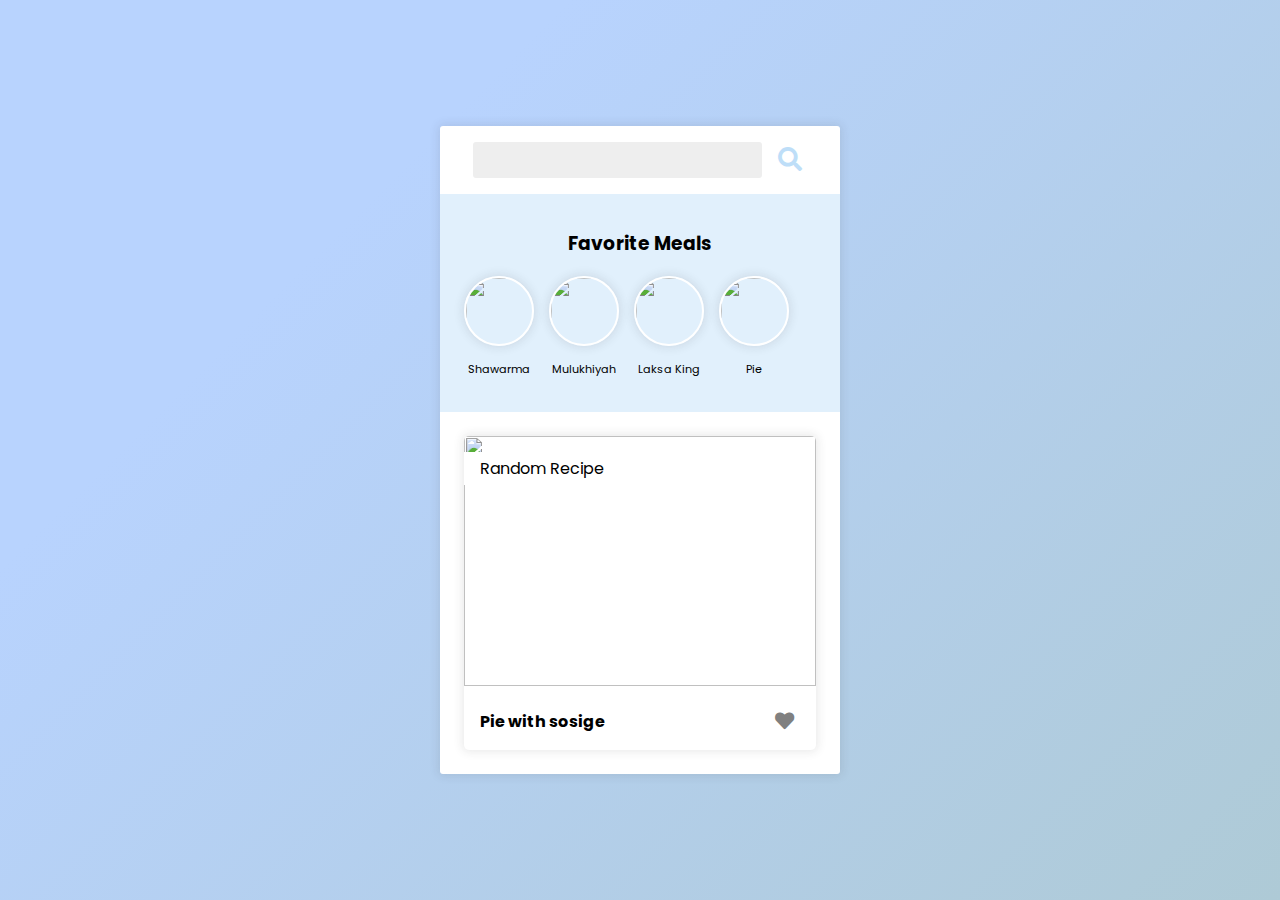
==== recipe-app/index.html @ c6592b8c "create html & style for recipe-app" ====
<!DOCTYPE html>
<html lang="en">
<head>
    <meta charset="UTF-8">
    <meta name="viewport" content="width=device-width, initial-scale=1.0">
    <title>Recipes App</title>
    <link rel="stylesheet" href="https://cdnjs.cloudflare.com/ajax/libs/font-awesome/5.14.0/css/all.min.css">
    <link rel="stylesheet" href="style.css">
    <script src="script.js" defer></script>
</head>
<body>
    <div class="mobile-container">
        <header>
            <input type="text" >
            <button id="search"><i class="fas fa-search"></i></button>
        </header>
        <div class="fav-container">
            <h3>Favorite Meals</h3>
            <ul class="fav-meals"> 
                <li><img src="https://www.themealdb.com/images/media/meals/kcv6hj1598733479.jpg" alt=""><span>Shawarma</span></li>
                <li><img src="https://www.themealdb.com/images/media/meals/x372ug1598733932.jpg" alt=""><span>Mulukhiyah</span></li>
                <li><img src="https://www.themealdb.com/images/media/meals/rvypwy1503069308.jpg" alt=""><span>Laksa King</span></li>
                <li><img src="https://www.themealdb.com/images/media/meals/ytuvwr1503070420.jpg" alt=""><span>Pie</span></li>
            </ul>
        </div>
        <div class="meals">
            <div class="meal">
                <div class="meal-header">
                    <span class="random">Random Recipe</span>
                    <img src="https://www.themealdb.com/images/media/meals/ytuvwr1503070420.jpg" alt="">
                </div>
                <div class="meal-body">
                    <h4>Pie with sosige</h4>
                    <button class="fav-btn">
                        <i class="fas fa-heart"></i>
                    </button>
                </div>
            </div>
        </div>
    </div>
</body>
</html>
---- recipe-app/style.css ----
@import url('https://fonts.googleapis.com/css2?family=Poppins:ital,wght@0,800;1,400&display=swap');

* {
    box-sizing: border-box;
}

body {
    background-color: #aecad6;
    background-image: linear-gradient(315deg, #aecad6 0%, #b8d3fe 74%);
    display: flex;
    align-items: center;
    justify-content: center;
    font-family: "Poppins", sans-serif;
    margin: 0;
    min-height: 100vh;
}

img {
    max-width: 100%;
}

.mobile-container {
    background-color: #fff;
    box-shadow: 0 0 10px 2px #3333331a;
    border-radius: 3px;
    overflow: hidden;
    width: 400px;
    margin: 100px;
}

header {
    display: flex;
    align-items: center;
    justify-content: center;
    padding: 1rem;
}

header input {
    background-color: #eee;
    border: none;
    border-radius: 3px;
    font-family: inherit;
    padding: 0.5rem 1rem;

}

header button {
    background-color: transparent;
    border: none;
    color: rgb(190, 222, 248);
    font-size: 1.5rem;
    margin-left: 10px;
}

.fav-container {
    background-color: rgb(225, 240, 252);
    padding: 1rem;
    text-align: center;
}

.fav-meals {
    display: flex;
    list-style-type: none;
    padding: 0;
}

.fav-meals li {
    width: 85px;
}

.fav-meals li img {
    border: 2px solid #ffffff;
    border-radius: 50%;
    box-shadow: 0 0 10px 2px #3333331a;
    object-fit: cover;
    height: 70px;
    width: 70px;
}

.fav-meals li span {
    font-size: 0.7rem;
}


.meal {
    border-radius: 5px;
    box-shadow: 0 0 10px 2px #3333331a;
    margin: 1.5rem;
    overflow: hidden;
}

.meal-header {
    position: relative;
}

.meal-header .random {
    position: absolute;
    top: 1rem;
    background-color: #fff;
    padding: 0.25rem 1rem;
    border-top-right-radius: 3px;
    border-bottom-right-radius: 3px;
}

.meal-header img {
    object-fit: cover;
    height: 250px;
    width: 100%;
}

.meal-body {
    display: flex;
    align-items: center;
    justify-content: space-between;
    padding: 1rem;
}

.meal-body h4 {
    margin: 0;
}

.meal-body .fav-btn {
    border: none;
    background-color: transparent;
    color: grey;
    cursor: pointer;
    font-size: 1.2rem;
}

.meal-body .fav-btn.active {
    color: rgb(245, 24, 24);
}
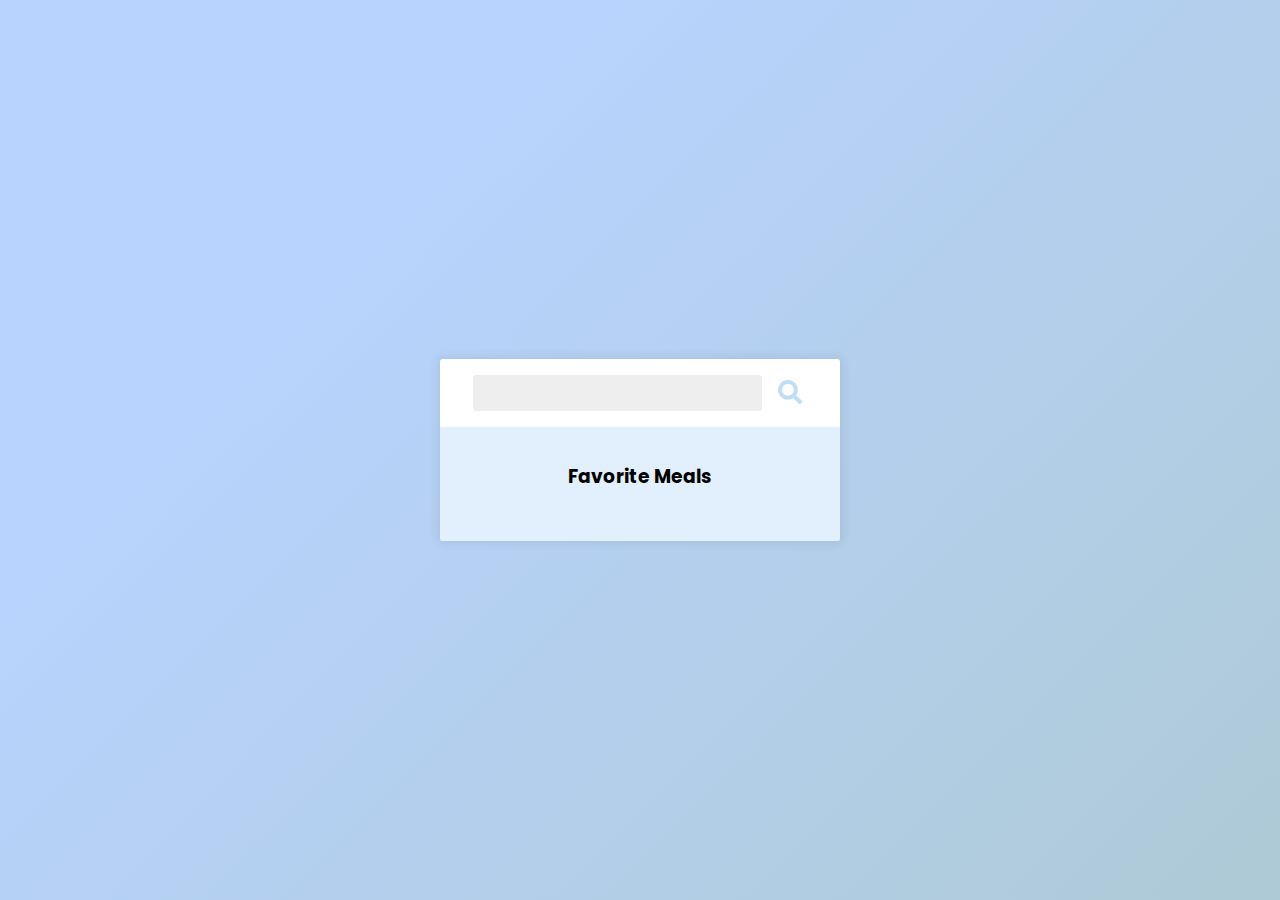
==== commit 1bc3e38c: "add all functions app" ====
--- a/recipe-app/index.html
+++ b/recipe-app/index.html
@@ -11,31 +11,22 @@
 <body>
     <div class="mobile-container">
         <header>
-            <input type="text" >
+            <input type="text" id="search-term" >
             <button id="search"><i class="fas fa-search"></i></button>
         </header>
         <div class="fav-container">
             <h3>Favorite Meals</h3>
-            <ul class="fav-meals"> 
-                <li><img src="https://www.themealdb.com/images/media/meals/kcv6hj1598733479.jpg" alt=""><span>Shawarma</span></li>
-                <li><img src="https://www.themealdb.com/images/media/meals/x372ug1598733932.jpg" alt=""><span>Mulukhiyah</span></li>
-                <li><img src="https://www.themealdb.com/images/media/meals/rvypwy1503069308.jpg" alt=""><span>Laksa King</span></li>
-                <li><img src="https://www.themealdb.com/images/media/meals/ytuvwr1503070420.jpg" alt=""><span>Pie</span></li>
-            </ul>
+            <ul class="fav-meals" id="fav-meals"></ul>
         </div>
-        <div class="meals">
-            <div class="meal">
-                <div class="meal-header">
-                    <span class="random">Random Recipe</span>
-                    <img src="https://www.themealdb.com/images/media/meals/ytuvwr1503070420.jpg" alt="">
+        <div class="meals" id="meals">
                 </div>
-                <div class="meal-body">
-                    <h4>Pie with sosige</h4>
-                    <button class="fav-btn">
-                        <i class="fas fa-heart"></i>
-                    </button>
-                </div>
-            </div>
+    </div>
+    <div class="popup-container hidden" id="meal-popup">
+        <div class="popup"  >
+            <button class="close-popup" id="close-popup"><i class="fas fa-times"></i></button>
+               <div class="meal-info" id="meal-info">
+                  
+               </div> 
         </div>
     </div>
 </body>
--- a/recipe-app/style.css
+++ b/recipe-app/style.css
@@ -65,6 +65,9 @@
 }
 
 .fav-meals li {
+    position: relative;
+    cursor: pointer;
+    margin: 5px;
     width: 85px;
 }
 
@@ -78,13 +81,33 @@
 }
 
 .fav-meals li span {
+    display: inline-block;
     font-size: 0.7rem;
+    white-space: nowrap;
+    overflow: hidden;
+    text-overflow: ellipsis;
+    width: 75px;
 }
 
+.fav-meals li .clear {
+    background-color: transparent;
+    border: none;
+    cursor: pointer;
+    opacity: 0;
+    position: absolute;
+    top: -0.5rem;
+    right: -0.5rem;
+    font-size: 1.2rem;
+}
+
+.fav-meals li:hover .clear {
+    opacity: 1;
+}
 
 .meal {
     border-radius: 5px;
     box-shadow: 0 0 10px 2px #3333331a;
+    cursor: pointer;
     margin: 1.5rem;
     overflow: hidden;
 }
@@ -129,4 +152,47 @@
 
 .meal-body .fav-btn.active {
     color: rgb(245, 24, 24);
-}+}
+
+.popup-container {
+    display: flex;
+    align-items: center;
+    justify-content: center;
+    position: fixed;
+    background-color: rgba(0, 0, 0, 0.5);
+    left: 0;
+    right: 0;
+    top: 0;
+    bottom: 0;
+}
+
+.popup-container.hidden{
+    opacity:0;
+    pointer-events: none;
+}
+
+.popup{
+    background-color: white;
+    max-width: 600px;
+    max-height: 100vh;
+    overflow: auto;
+    width: 100%;
+    border-radius: 5px;
+    padding: 0 2rem;
+    position: relative;
+}
+
+
+.popup .close-popup {
+    background-color:transparent;
+    border:none;
+    cursor: pointer;
+    font-size: 2rem;
+    position: absolute;
+    top: 1rem;
+    right: 1rem;
+}
+.meal-info h1 {
+    text-align: center;
+}
+
